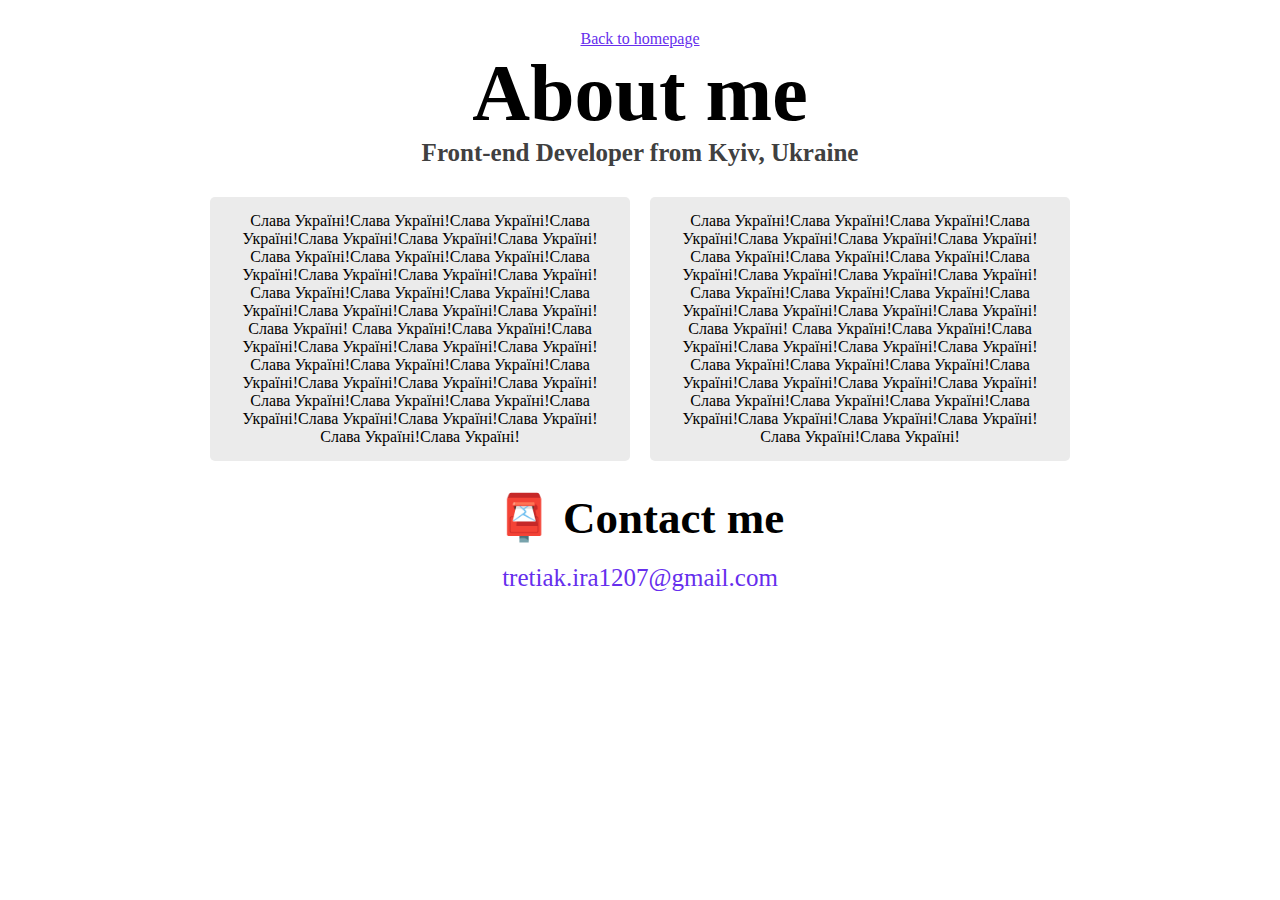
==== about.html @ b6c561e7 "first references🛠" ====
<!DOCTYPE html>
<html lang="en">
  <head>
    <meta charset="UTF-8" />
    <meta name="viewport" content="width=device-width, initial-scale=1.0" />
    <meta http-equiv="X-UA-Compatible" content="ie=edge" />
    <title>Document</title>
    <link rel="stylesheet" href="src/style-about.css" class="css" />
  </head>
  <body>
    <a href="index.html">Back to homepage</a>
    <h1>About me</h1>
    <p><strong>Front-end Developer from Kyiv, Ukraine</strong></p>
    <div class="paragraphs">
      <span
        >Слава Україні!Слава Україні!Слава Україні!Слава Україні!Слава
        Україні!Слава Україні!Слава Україні!Слава Україні!Слава Україні!Слава
        Україні!Слава Україні!Слава Україні!Слава Україні!Слава Україні!Слава
        Україні!Слава Україні!Слава Україні!Слава Україні!Слава Україні!Слава
        Україні!Слава Україні!Слава Україні! Слава Україні!Слава Україні!Слава
        Україні!Слава Україні!Слава Україні!Слава Україні!Слава Україні!Слава
        Україні!Слава Україні!Слава Україні!Слава Україні!Слава Україні!Слава
        Україні!Слава Україні!Слава Україні!Слава Україні!Слава Україні!Слава
        Україні!Слава Україні!Слава Україні!Слава Україні!Слава Україні!
      </span>
      <span
        >Слава Україні!Слава Україні!Слава Україні!Слава Україні!Слава
        Україні!Слава Україні!Слава Україні!Слава Україні!Слава Україні!Слава
        Україні!Слава Україні!Слава Україні!Слава Україні!Слава Україні!Слава
        Україні!Слава Україні!Слава Україні!Слава Україні!Слава Україні!Слава
        Україні!Слава Україні!Слава Україні! Слава Україні!Слава Україні!Слава
        Україні!Слава Україні!Слава Україні!Слава Україні!Слава Україні!Слава
        Україні!Слава Україні!Слава Україні!Слава Україні!Слава Україні!Слава
        Україні!Слава Україні!Слава Україні!Слава Україні!Слава Україні!Слава
        Україні!Слава Україні!Слава Україні!Слава Україні!Слава Україні!
      </span>
    </div>
    <h2>📮 Contact me</h2>
    <a href="mailto:tretiak.ira1207@gmail.com" class="mail" id="mail"
      >tretiak.ira1207@gmail.com</a
    >
  </body>
</html>
---- src/style-about.css ----
body {
  text-align: center;
  margin: 30px;
}
a {
  color: #662eed;
}
h1 {
  font-size: 80px;
  margin: 0;
}
p {
  font-size: 25px;
  color: #404040;
  margin: 0;
}
.paragraphs {
  display: flex;
  justify-content: center;
  margin-top: 20px;
}
span {
  background-color: #ebebeb;
  border-radius: 5px;
  width: 380px;
  padding: 15px 20px;
  margin: 10px;
  text-align: center;
}
h2 {
  font-size: 45px;
  margin: 20px;
}
.mail {
  text-decoration: none;
  font-size: 25px;
}
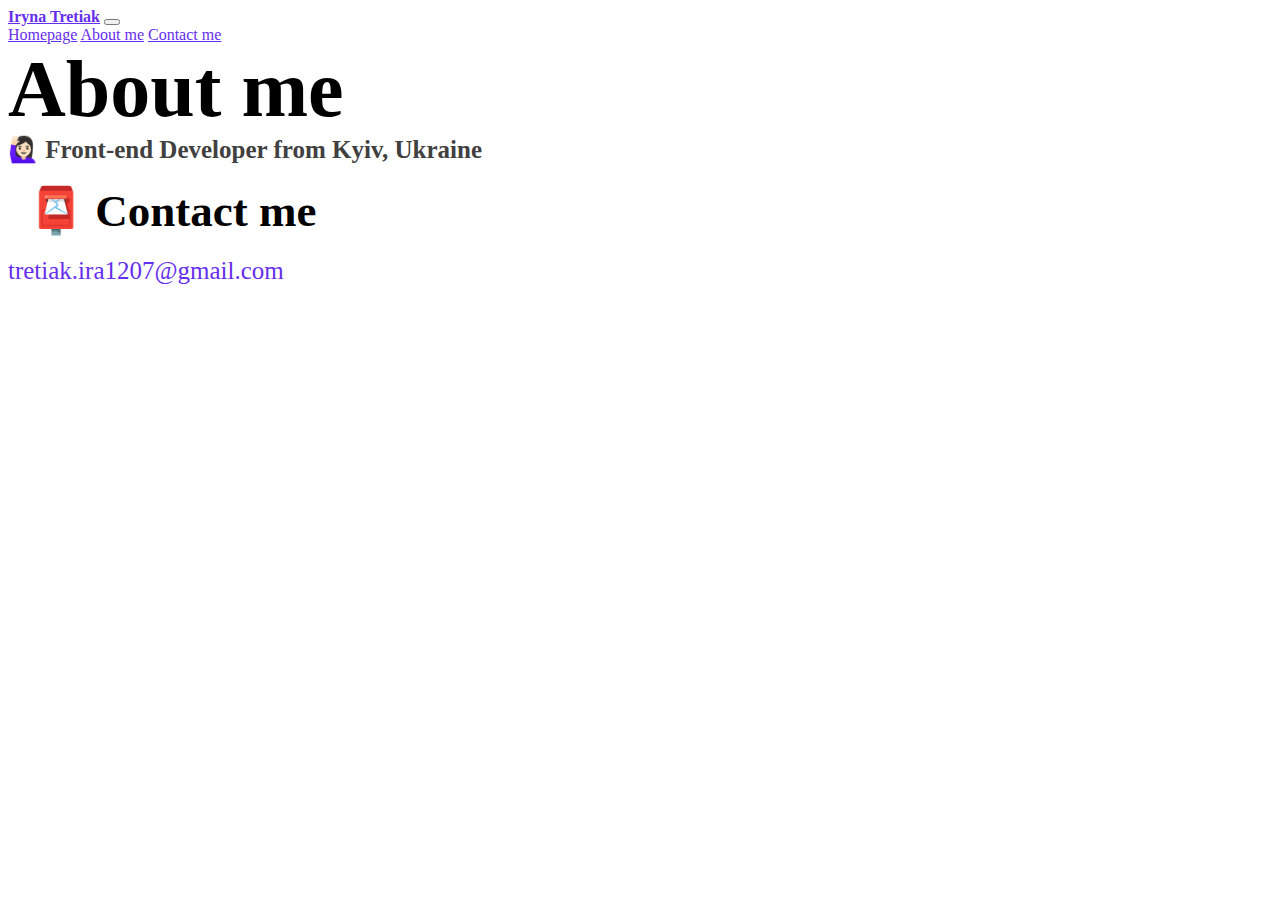
==== commit eaa940c7: "edited css🎆" ====
--- a/about.html
+++ b/about.html
@@ -5,37 +5,54 @@
     <meta name="viewport" content="width=device-width, initial-scale=1.0" />
     <meta http-equiv="X-UA-Compatible" content="ie=edge" />
     <title>Document</title>
-    <link rel="stylesheet" href="src/style-about.css" class="css" />
+    <link
+      href="https://cdn.jsdelivr.net/npm/bootstrap@5.1.3/dist/css/bootstrap.min.css"
+      rel="stylesheet"
+      integrity="sha384-1BmE4kWBq78iYhFldvKuhfTAU6auU8tT94WrHftjDbrCEXSU1oBoqyl2QvZ6jIW3"
+      crossorigin="anonymous"
+    />
+    <script
+      src="https://cdn.jsdelivr.net/npm/bootstrap@5.1.3/dist/js/bootstrap.bundle.min.js"
+      integrity="sha384-ka7Sk0Gln4gmtz2MlQnikT1wXgYsOg+OMhuP+IlRH9sENBO0LRn5q+8nbTov4+1p"
+      crossorigin="anonymous"
+    ></script>
+    <link rel="stylesheet" href="src/style.css" class="css" />
   </head>
-  <body>
-    <a href="index.html">Back to homepage</a>
-    <h1>About me</h1>
-    <p><strong>Front-end Developer from Kyiv, Ukraine</strong></p>
-    <div class="paragraphs">
-      <span
-        >Слава Україні!Слава Україні!Слава Україні!Слава Україні!Слава
-        Україні!Слава Україні!Слава Україні!Слава Україні!Слава Україні!Слава
-        Україні!Слава Україні!Слава Україні!Слава Україні!Слава Україні!Слава
-        Україні!Слава Україні!Слава Україні!Слава Україні!Слава Україні!Слава
-        Україні!Слава Україні!Слава Україні! Слава Україні!Слава Україні!Слава
-        Україні!Слава Україні!Слава Україні!Слава Україні!Слава Україні!Слава
-        Україні!Слава Україні!Слава Україні!Слава Україні!Слава Україні!Слава
-        Україні!Слава Україні!Слава Україні!Слава Україні!Слава Україні!Слава
-        Україні!Слава Україні!Слава Україні!Слава Україні!Слава Україні!
-      </span>
-      <span
-        >Слава Україні!Слава Україні!Слава Україні!Слава Україні!Слава
-        Україні!Слава Україні!Слава Україні!Слава Україні!Слава Україні!Слава
-        Україні!Слава Україні!Слава Україні!Слава Україні!Слава Україні!Слава
-        Україні!Слава Україні!Слава Україні!Слава Україні!Слава Україні!Слава
-        Україні!Слава Україні!Слава Україні! Слава Україні!Слава Україні!Слава
-        Україні!Слава Україні!Слава Україні!Слава Україні!Слава Україні!Слава
-        Україні!Слава Україні!Слава Україні!Слава Україні!Слава Україні!Слава
-        Україні!Слава Україні!Слава Україні!Слава Україні!Слава Україні!Слава
-        Україні!Слава Україні!Слава Україні!Слава Україні!Слава Україні!
-      </span>
-    </div>
-    <h2>📮 Contact me</h2>
+  <body class="text-center mb-3">
+    <nav class="navbar navbar-expand-lg navbar-light bg-light">
+      <div class="container-fluid">
+        <a class="navbar-brand" href="index.html"
+          ><strong>Iryna Tretiak</strong></a
+        >
+        <button
+          class="navbar-toggler"
+          type="button"
+          data-bs-toggle="collapse"
+          data-bs-target="#navbarNavAltMarkup"
+          aria-controls="navbarNavAltMarkup"
+          aria-expanded="false"
+          aria-label="Toggle navigation"
+        >
+          <span class="navbar-toggler-icon"></span>
+        </button>
+        <div class="collapse navbar-collapse" id="navbarNavAltMarkup">
+          <div class="navbar-nav">
+            <a class="nav-link" aria-current="page" href="index.html"
+              >Homepage</a
+            >
+            <a class="nav-link active" href="about.html">About me</a>
+            <a class="nav-link" href="about.html#mail">Contact me</a>
+          </div>
+        </div>
+      </div>
+    </nav>
+
+    <h1 class="aboutMe-title">About me</h1>
+    <p class="aboutMe-paragraph">
+      <strong>🙋🏻‍♀️ Front-end Developer from Kyiv, Ukraine</strong>
+    </p>
+
+    <h2 class="contactMe-mail">📮 Contact me</h2>
     <a href="mailto:tretiak.ira1207@gmail.com" class="mail" id="mail"
       >tretiak.ira1207@gmail.com</a
     >
--- a/src/style.css
+++ b/src/style.css
@@ -0,0 +1,57 @@
+.link {
+  border: 1px solid #662eed;
+  border-radius: 5px;
+  width: 100px;
+  padding: 20px 5px;
+  margin: 10px;
+  text-align: center;
+  text-decoration: none;
+}
+.about {
+  color: #662eed;
+}
+.contact {
+  background-color: #662eed;
+  color: white;
+}
+.contact:hover {
+  color: #662eed;
+  background-color: white;
+  transition: all 200ms ease-in-out;
+}
+.about:hover {
+  color: white;
+  background-color: #662eed;
+  transition: all 200ms ease-in-out;
+}
+h1 {
+  font-size: 40px;
+}
+h2 {
+  font-size: 70px;
+}
+p {
+  font-size: 25px;
+  color: #404040;
+}
+a {
+  color: #662eed;
+}
+.aboutMe-title {
+  font-size: 80px;
+  margin: 0;
+}
+.aboutMe-paragraph {
+  font-size: 25px;
+  color: #404040;
+  margin: 0;
+}
+
+.contactMe-mail {
+  font-size: 45px;
+  margin: 20px;
+}
+.mail {
+  text-decoration: none;
+  font-size: 25px;
+}
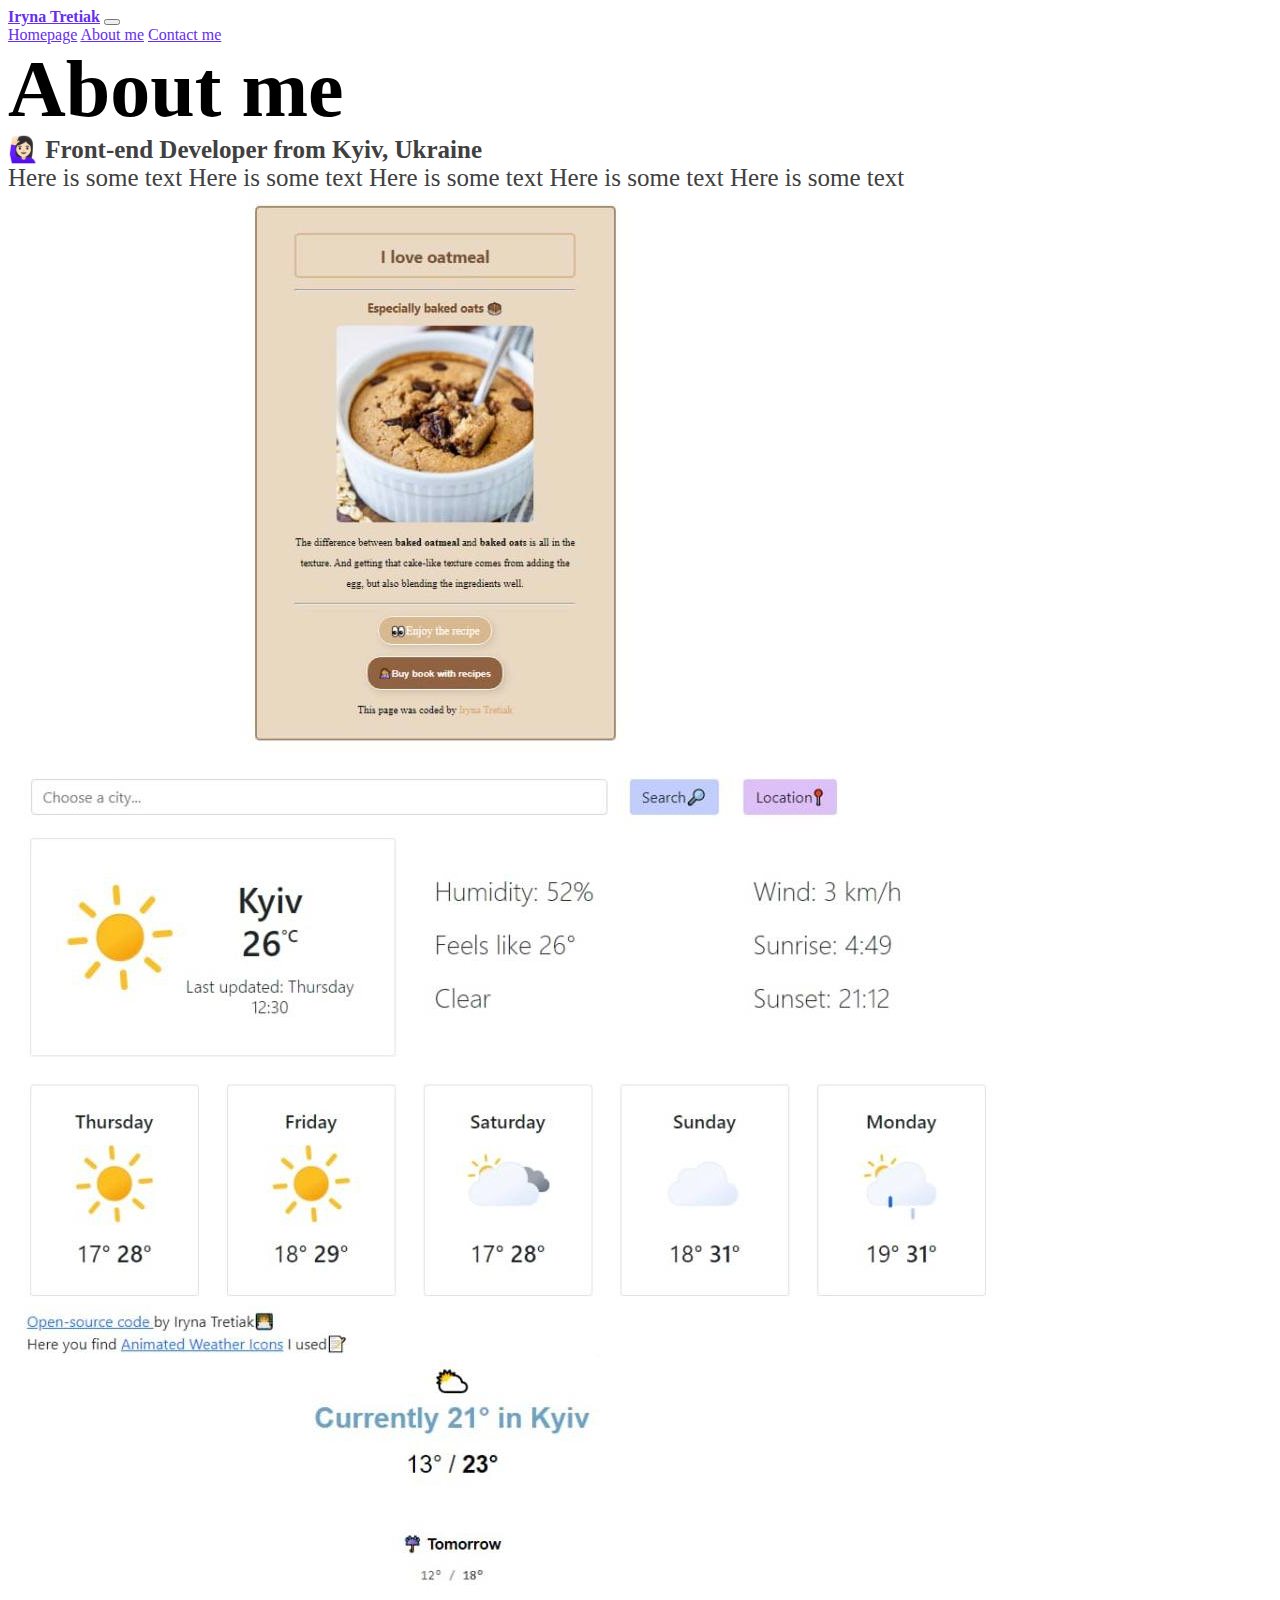
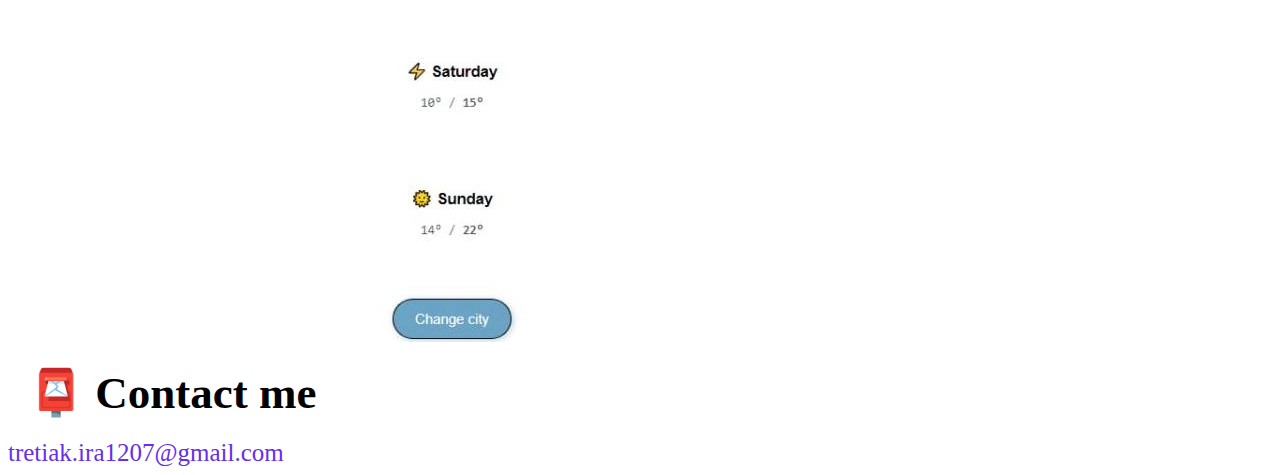
==== commit d60b4b30: "solved spacing🌸" ====
--- a/about.html
+++ b/about.html
@@ -50,8 +50,23 @@
     <h1 class="aboutMe-title">About me</h1>
     <p class="aboutMe-paragraph">
       <strong>🙋🏻‍♀️ Front-end Developer from Kyiv, Ukraine</strong>
+      <br />
+      Here is some text Here is some text Here is some text Here is some text
+      Here is some text
     </p>
-
+    <div class="container mb-2 mt-3">
+      <div class="row">
+        <div class="col-md-4 rounded p-2">
+          <img src="images/oats.jpg" class="img-fluid shadow" />
+        </div>
+        <div class="col-md-4 rounded p-2">
+          <img src="images/weather.jpg" class="img-fluid shadow" />
+        </div>
+        <div class="col-md-4 rounded p-2">
+          <img src="images/first.jpg" class="img-fluid shadow" />
+        </div>
+      </div>
+    </div>
     <h2 class="contactMe-mail">📮 Contact me</h2>
     <a href="mailto:tretiak.ira1207@gmail.com" class="mail" id="mail"
       >tretiak.ira1207@gmail.com</a
--- a/src/style.css
+++ b/src/style.css
@@ -1,9 +1,9 @@
 .link {
   border: 1px solid #662eed;
   border-radius: 5px;
-  width: 100px;
-  padding: 20px 5px;
-  margin: 10px;
+
+  padding: 15px 20px;
+  margin: 15px;
   text-align: center;
   text-decoration: none;
 }
@@ -55,3 +55,16 @@
   text-decoration: none;
   font-size: 25px;
 }
+.buttons {
+  text-decoration: none;
+  padding: 15px 20px;
+  border: 1px solid;
+  border-radius: 5px;
+  background-color: #662eed;
+  color: white;
+}
+.buttons:hover {
+  color: #662eed;
+  background-color: white;
+  transition: all 200ms ease-in-out;
+}
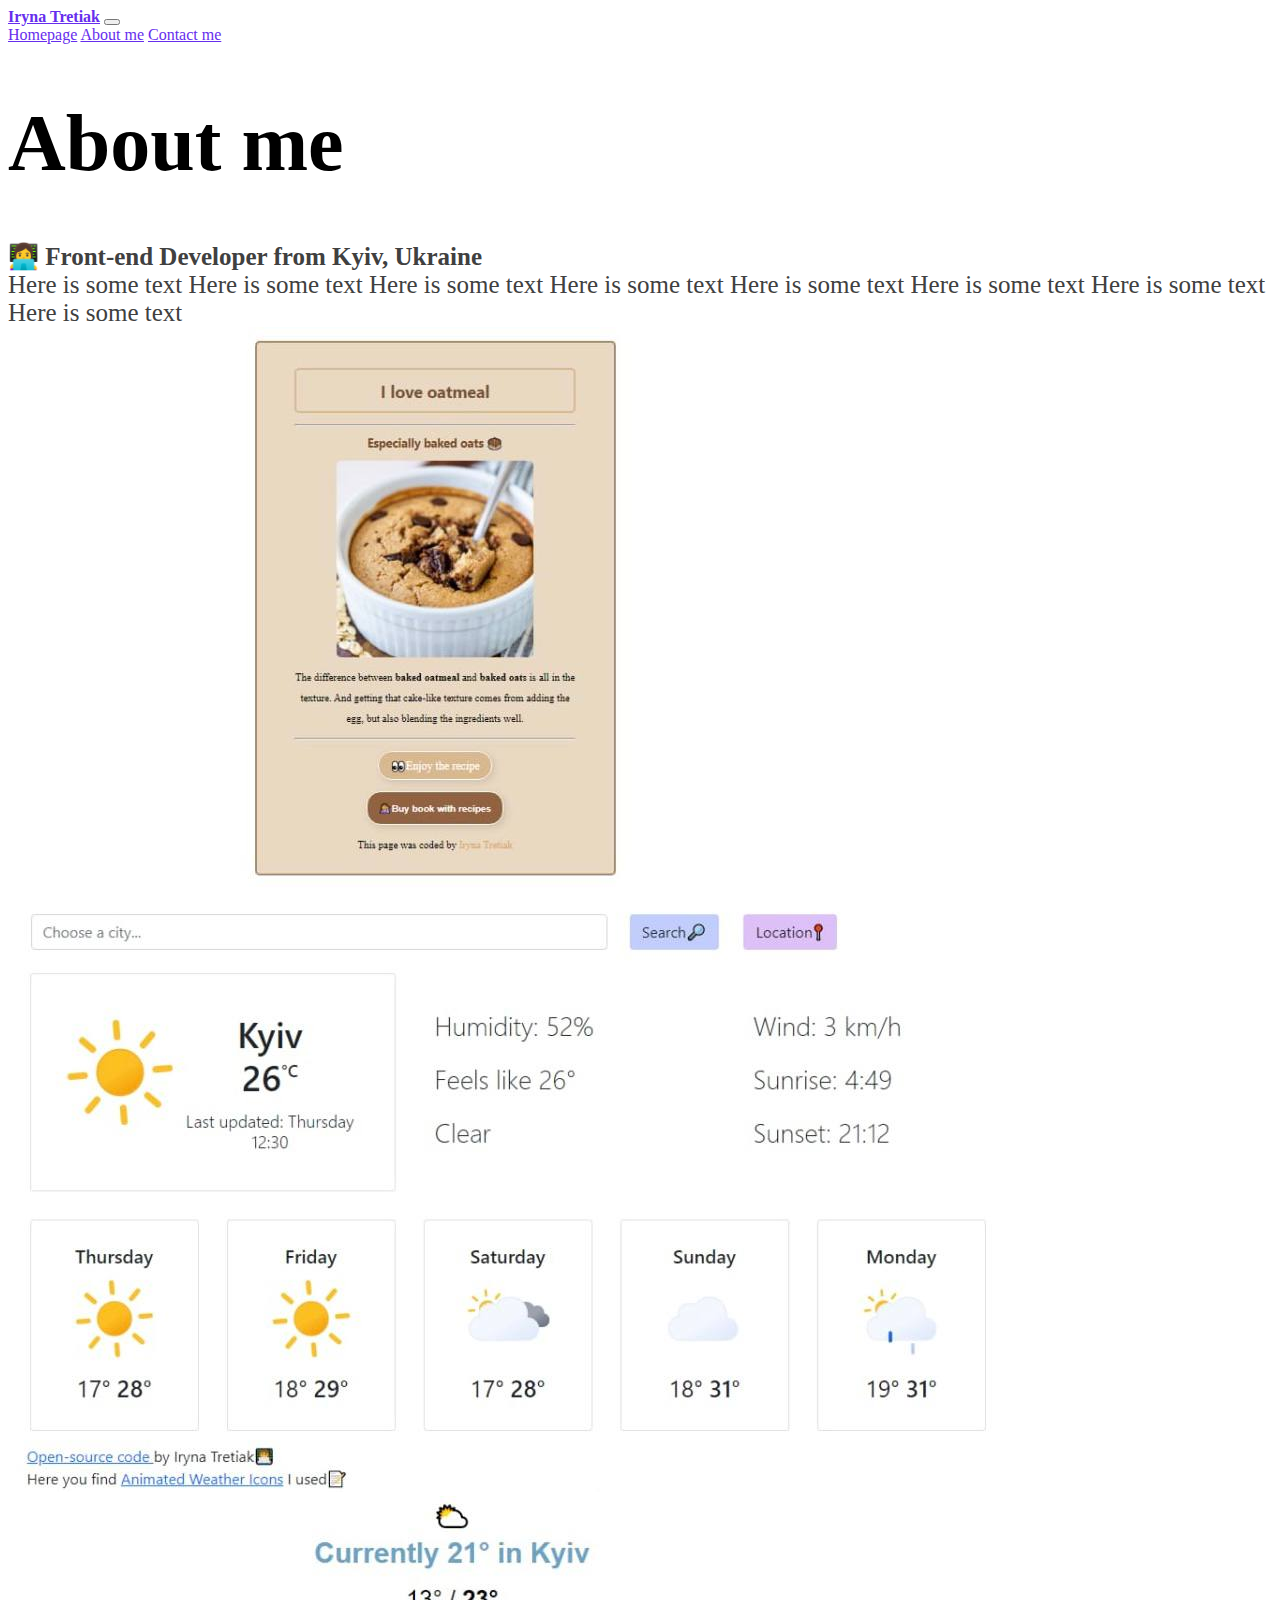
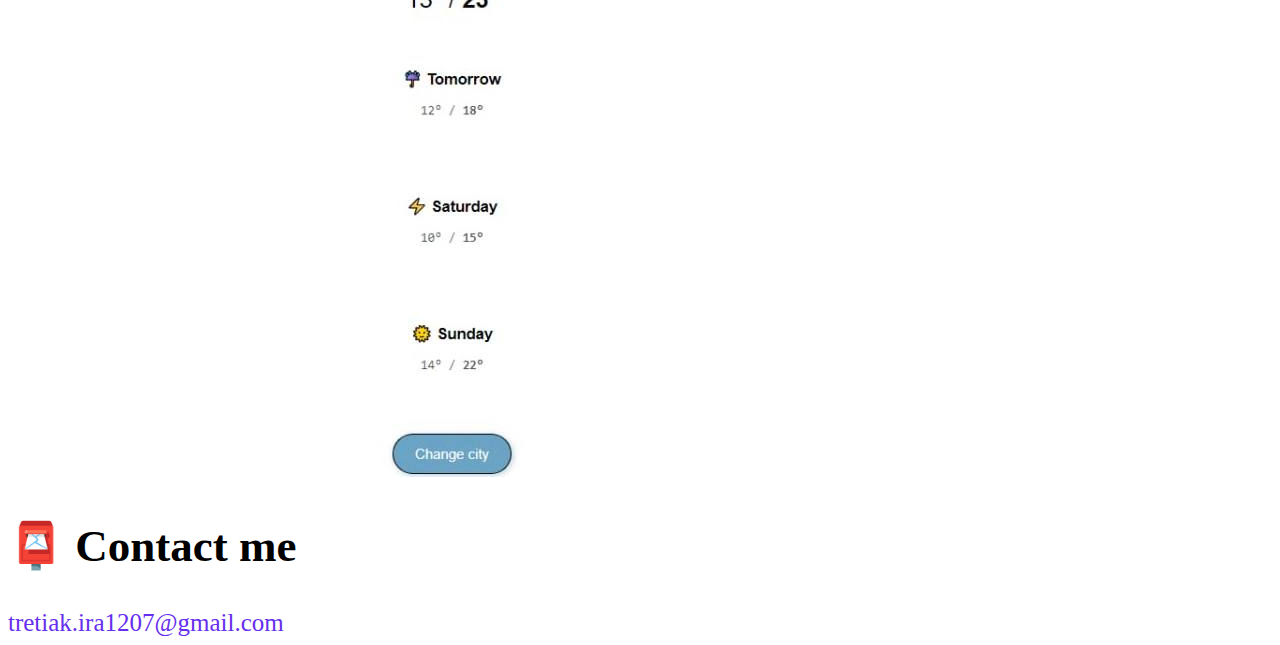
==== commit 37f1035b: "more spacing" ====
--- a/about.html
+++ b/about.html
@@ -46,30 +46,31 @@
         </div>
       </div>
     </nav>
-
-    <h1 class="aboutMe-title">About me</h1>
-    <p class="aboutMe-paragraph">
-      <strong>🙋🏻‍♀️ Front-end Developer from Kyiv, Ukraine</strong>
-      <br />
-      Here is some text Here is some text Here is some text Here is some text
-      Here is some text
-    </p>
-    <div class="container mb-2 mt-3">
-      <div class="row">
-        <div class="col-md-4 rounded p-2">
-          <img src="images/oats.jpg" class="img-fluid shadow" />
-        </div>
-        <div class="col-md-4 rounded p-2">
-          <img src="images/weather.jpg" class="img-fluid shadow" />
-        </div>
-        <div class="col-md-4 rounded p-2">
-          <img src="images/first.jpg" class="img-fluid shadow" />
+    <div class="m-5">
+      <h1 class="aboutMe-title">About me</h1>
+      <p class="aboutMe-paragraph">
+        <strong>👩‍💻 Front-end Developer from Kyiv, Ukraine</strong>
+        <br />
+        Here is some text Here is some text Here is some text Here is some text
+        Here is some text Here is some text Here is some text Here is some text
+      </p>
+      <div class="container mb-2">
+        <div class="row mt-5 mb-5">
+          <div class="col-md-4 rounded p-2">
+            <img src="images/oats.jpg" class="img-fluid shadow" />
+          </div>
+          <div class="col-md-4 rounded p-2">
+            <img src="images/weather.jpg" class="img-fluid shadow" />
+          </div>
+          <div class="col-md-4 rounded p-2">
+            <img src="images/first.jpg" class="img-fluid shadow" />
+          </div>
         </div>
       </div>
+      <h2 class="contactMe-mail">📮 Contact me</h2>
+      <a href="mailto:tretiak.ira1207@gmail.com" class="mail" id="mail"
+        >tretiak.ira1207@gmail.com</a
+      >
     </div>
-    <h2 class="contactMe-mail">📮 Contact me</h2>
-    <a href="mailto:tretiak.ira1207@gmail.com" class="mail" id="mail"
-      >tretiak.ira1207@gmail.com</a
-    >
   </body>
 </html>
--- a/src/style.css
+++ b/src/style.css
@@ -39,7 +39,6 @@
 }
 .aboutMe-title {
   font-size: 80px;
-  margin: 0;
 }
 .aboutMe-paragraph {
   font-size: 25px;
@@ -49,7 +48,6 @@
 
 .contactMe-mail {
   font-size: 45px;
-  margin: 20px;
 }
 .mail {
   text-decoration: none;
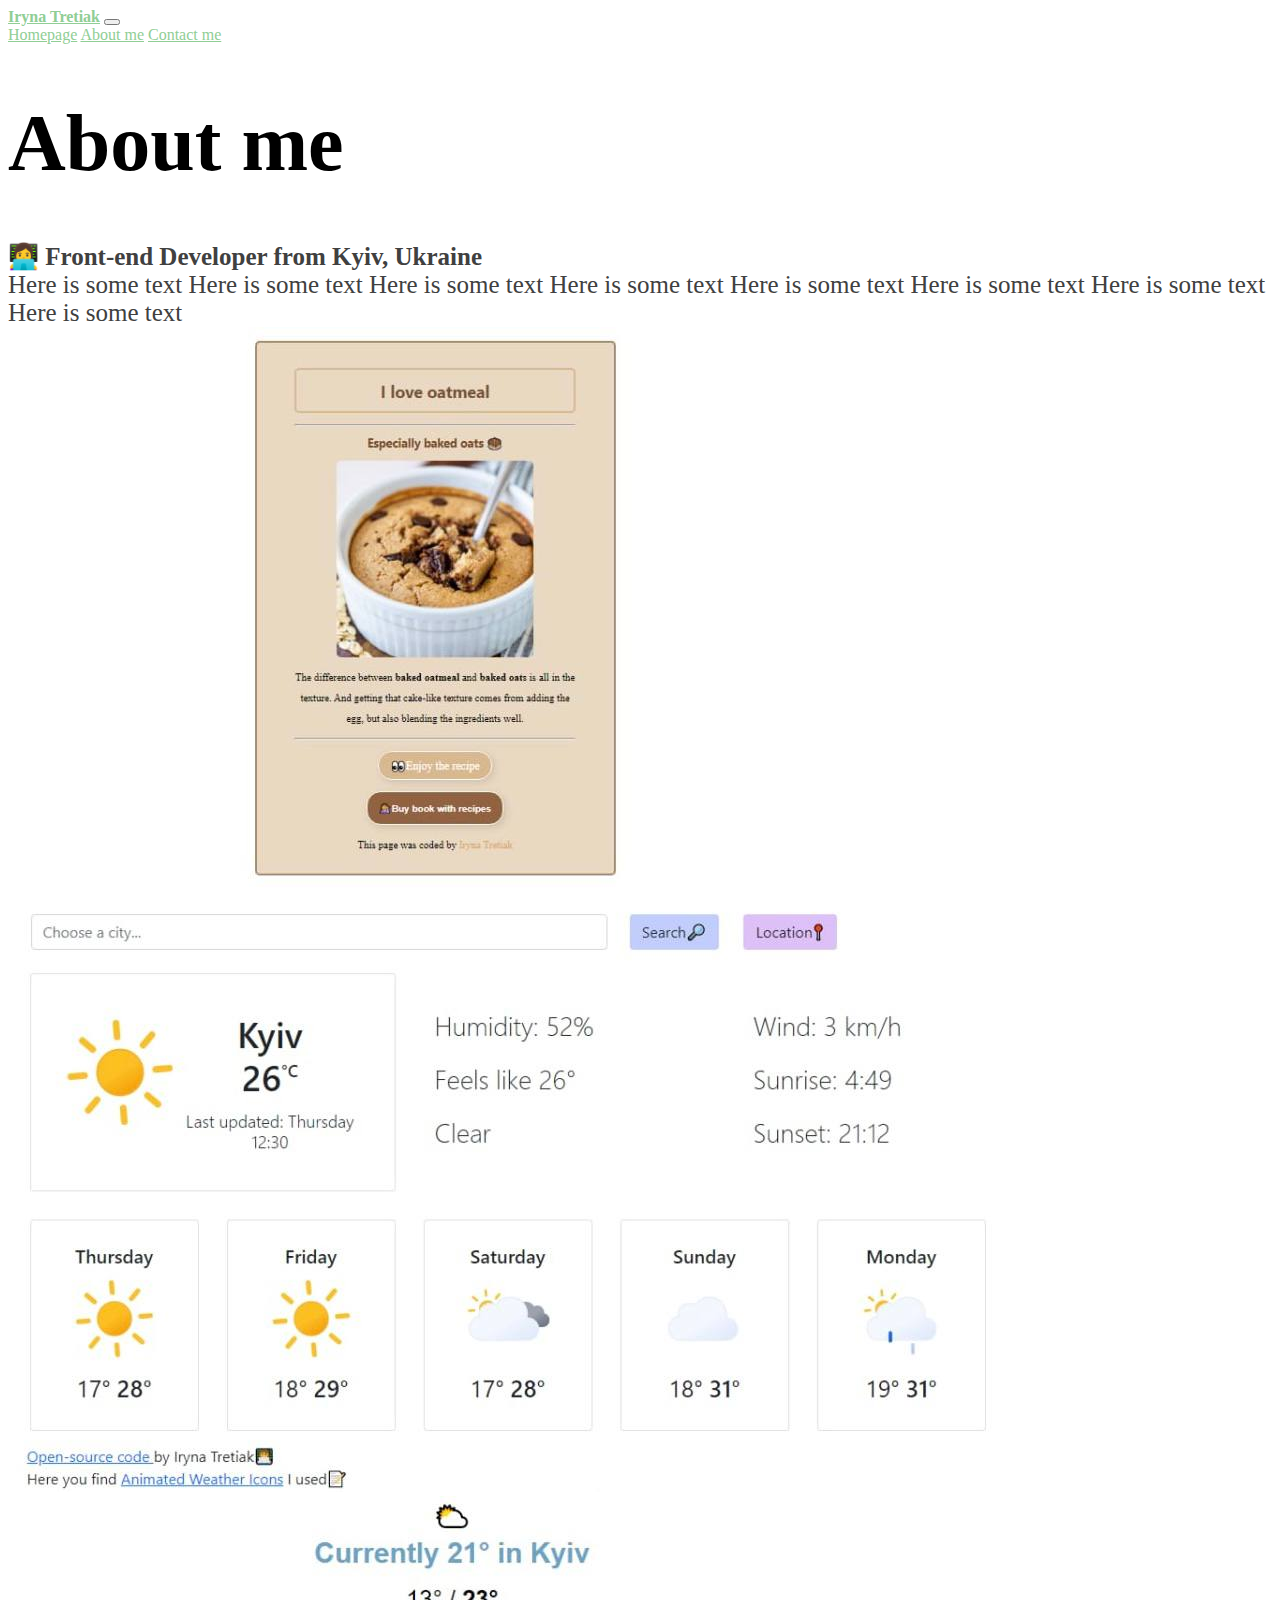
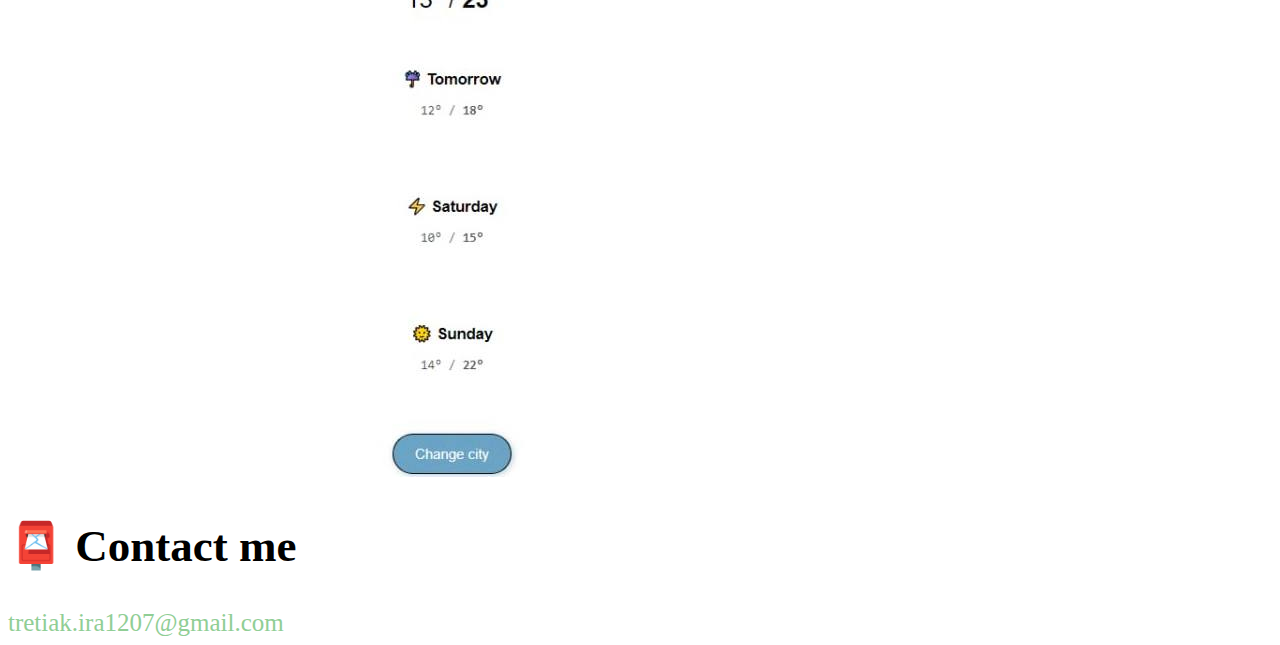
==== commit c54b69d1: "finished responsive extensions🎉" ====
--- a/about.html
+++ b/about.html
@@ -4,7 +4,7 @@
     <meta charset="UTF-8" />
     <meta name="viewport" content="width=device-width, initial-scale=1.0" />
     <meta http-equiv="X-UA-Compatible" content="ie=edge" />
-    <title>Document</title>
+    <title>Front-end Developer | Iryna Tretiak</title>
     <link
       href="https://cdn.jsdelivr.net/npm/bootstrap@5.1.3/dist/css/bootstrap.min.css"
       rel="stylesheet"
@@ -21,7 +21,7 @@
   <body class="text-center mb-3">
     <nav class="navbar navbar-expand-lg navbar-light bg-light">
       <div class="container-fluid">
-        <a class="navbar-brand" href="index.html"
+        <a class="navbar-brand ms-3" href="index.html"
           ><strong>Iryna Tretiak</strong></a
         >
         <button
@@ -67,7 +67,7 @@
           </div>
         </div>
       </div>
-      <h2 class="contactMe-mail">📮 Contact me</h2>
+      <h2 class="contactMe">📮 Contact me</h2>
       <a href="mailto:tretiak.ira1207@gmail.com" class="mail" id="mail"
         >tretiak.ira1207@gmail.com</a
       >
--- a/src/style.css
+++ b/src/style.css
@@ -1,27 +1,31 @@
+:root {
+  --main-color: #90ce95;
+}
+
 .link {
-  border: 1px solid #662eed;
+  border: 1px solid var(--main-color);
   border-radius: 5px;
-
   padding: 15px 20px;
   margin: 15px;
   text-align: center;
   text-decoration: none;
+  font-size: 20px;
 }
 .about {
-  color: #662eed;
+  color: var(--main-color);
 }
 .contact {
-  background-color: #662eed;
+  background-color: var(--main-color);
   color: white;
 }
 .contact:hover {
-  color: #662eed;
+  color: var(--main-color);
   background-color: white;
   transition: all 200ms ease-in-out;
 }
 .about:hover {
   color: white;
-  background-color: #662eed;
+  background-color: var(--main-color);
   transition: all 200ms ease-in-out;
 }
 h1 {
@@ -35,7 +39,7 @@
   color: #404040;
 }
 a {
-  color: #662eed;
+  color: var(--main-color);
 }
 .aboutMe-title {
   font-size: 80px;
@@ -45,8 +49,7 @@
   color: #404040;
   margin: 0;
 }
-
-.contactMe-mail {
+.contactMe {
   font-size: 45px;
 }
 .mail {
@@ -58,11 +61,87 @@
   padding: 15px 20px;
   border: 1px solid;
   border-radius: 5px;
-  background-color: #662eed;
+  background-color: var(--main-color);
   color: white;
+  font-size: 20px;
 }
 .buttons:hover {
-  color: #662eed;
+  color: var(--main-color);
   background-color: white;
   transition: all 200ms ease-in-out;
 }
+@media (max-width: 576px) {
+  h1 {
+    font-size: 30px;
+  }
+  h2 {
+    font-size: 40px;
+  }
+  p {
+    font-size: 18px;
+  }
+  .aboutMe-paragraph {
+    font-size: 20px;
+  }
+  .contactMe {
+    font-size: 25px;
+  }
+  .mail {
+    font-size: 15px;
+  }
+  .aboutMe-title {
+    font-size: 40px;
+  }
+  .images-col {
+    display: none;
+  }
+  .link {
+    font-size: 15px;
+  }
+}
+@media (min-width: 576px) and (max-width: 768px) {
+  h1 {
+    font-size: 25px;
+  }
+  h2 {
+    font-size: 60px;
+  }
+  p {
+    font-size: 16px;
+  }
+  .aboutMe-paragraph {
+    font-size: 20px;
+  }
+  .contactMe {
+    font-size: 35px;
+  }
+  .mail {
+    font-size: 25px;
+  }
+  .aboutMe-title {
+    font-size: 50px;
+  }
+}
+@media (min-width: 768px) and (max-width: 1000px) {
+  h1 {
+    font-size: 35px;
+  }
+  h2 {
+    font-size: 60px;
+  }
+  p {
+    font-size: 20px;
+  }
+  .aboutMe-paragraph {
+    font-size: 18px;
+  }
+  .contactMe {
+    font-size: 35px;
+  }
+  .mail {
+    font-size: 25px;
+  }
+  .aboutMe-title {
+    font-size: 50px;
+  }
+}
